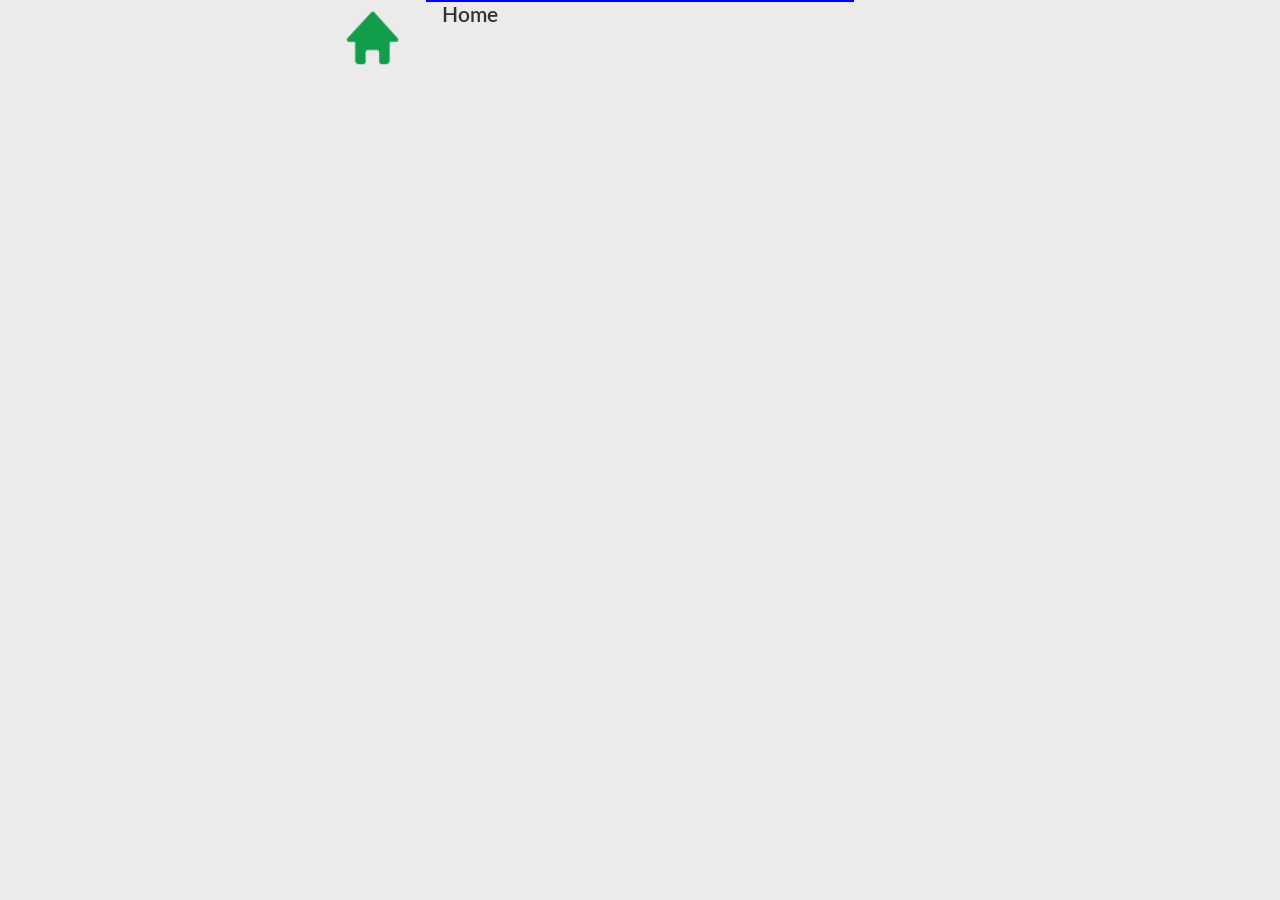
==== index.html @ af23d760 "aaa" ====
<!doctype html>
<html class="no-js">
  <head>
    <meta charset="utf-8">
    <title></title>
    <meta name="description" content="">
    <meta name="viewport" content="width=device-width">
    <!-- Place favicon.ico and apple-touch-icon.png in the root directory -->
    <!-- build:css(.) styles/vendor.css -->
    <!-- bower:css -->
    <link rel="stylesheet" href="bower_components/bootstrap/dist/css/bootstrap.css">
    <!-- endbower -->
    <!-- endbuild -->
    <!-- build:css(.tmp) styles/main.css -->
    <link rel="stylesheet" href="styles/animate.css">
    <link rel="stylesheet" href="styles/animateAssign.css">
    <link rel="stylesheet" href="styles/main.css">
    <link rel="stylesheet" href="styles/customHelper.css">

<link rel="stylesheet" type="text/css" media="screen" href="Lato/Lato-Light.css" />
<link rel="stylesheet" type="text/css" media="screen" href="Lato/Lato-Semibold.css" />

    <link rel="stylesheet" media="(min-width: 643px)" href="styles/min-768px.css">

<!--
    <link rel="stylesheet" media="(max-width: 640px)" href="max-640px.css">
-->
    <!--
    <link rel="stylesheet" media="(orientation: portrait)" href="portrait.css">
    <link rel="stylesheet" media="(orientation: landscape)" href="landscape.css">
-->
    <!-- endbuild -->
  </head>
  <body ng-app="vancouverApp">
    <!--[if lt IE 7]>
      <p class="browsehappy">You are using an <strong>outdated</strong> browser. Please <a href="http://browsehappy.com/">upgrade your browser</a> to improve your experience.</p>
    <![endif]-->

    <!-- Add your site or application content here -->
    <div class="container">
        <div class="row">
            <div class="col-xs-2">
                <img src="images/home.png" class="width-100"/>
            </div>
            <div class="col-xs-8 tac lato-semi-bold pos-rel border-b" 
                style="font-size: 16pt;
                    lien-height: 100px;">
                <p class="pos-abs"   >
                    Home
                </p>
            </div> 
            <div class="col-xs-2">
            </div>               
        </div>

        <div class="row">
            <div class="col-xs-12 padding-0">
                <div class="view_container">
                    <div class="page {{pageClass}} " ng-view=""></div>
                </div>
            </div>
        </div>

<!--
        <div class="row">
            <div class="col-xs-12">
                <div class="footer">
                    <p>footer</p>
                </div>
            </div>
        </div>
-->
    </div>




    <!-- build:js(.) scripts/oldieshim.js -->
    <!--[if lt IE 9]>
    <script src="bower_components/es5-shim/es5-shim.js"></script>
    <script src="bower_components/json3/lib/json3.js"></script>
    <![endif]-->
    <!-- endbuild -->

    <!-- build:js(.) scripts/vendor.js -->
    <!-- bower:js -->
    <script src="bower_components/jquery/dist/jquery.js"></script>
    <script src="bower_components/angular/angular.js"></script>
    <script src="bower_components/bootstrap/dist/js/bootstrap.js"></script>
    <script src="bower_components/angular-animate/angular-animate.js"></script>
    <script src="bower_components/angular-messages/angular-messages.js"></script>
    <script src="bower_components/angular-route/angular-route.js"></script>
    <script src="bower_components/angular-sanitize/angular-sanitize.js"></script>
    <script src="bower_components/angular-touch/angular-touch.js"></script>
    <script src="bower_components/checklist-model/checklist-model.js"></script>
    <!-- endbower -->
    <!-- endbuild -->

        <!-- build:js({.tmp,app}) scripts/scripts.js -->
        <script src="scripts/app.js"></script>
        <script src="scripts/controllers/home.js"></script>
        <script src="scripts/controllers/play.js"></script>
        <script src="scripts/controllers/result.js"></script>
        <!-- endbuild -->
</body>
</html>
---- styles/animateAssign.css ----
/*
.page-home.ng-animate {
  -webkit-transition:all cubic-bezier(0.250, 0.460, 0.450, 0.940) 0.5s;
  transition:all cubic-bezier(0.250, 0.460, 0.450, 0.940) 0.5s;

  position:absolute;
  top:0;
  left:0;
  right:0;
  bottom:0;
}


.page-home.ng-leave.ng-leave-active,
.page-home.ng-enter {
  top:-50px;
}
.page-home.ng-leave,
.page-home.ng-enter.ng-enter-active {
  top:0;
}



.ng-hide-add         { animation:0.5s lightSpeedOut ease; }
.ng-hide-remove      { animation:0.5s flipInX ease; }
*/



.cc{

  -webkit-animation: shake 5s; /* Chrome, Safari, Opera */
  animation: shake 5s;
}

.cc.ng-hide {
  
}

/*
.page{
  position: absolute;
}
*/

/*home view*/
/*
.page-home.ng-enter{ 
  -webkit-animation:slideInRight 0.5s both ease-in;   
  animation:slideInRight 0.5s both ease-in; 
}
*/
/*ng-enter-active*/
/*
.page-home.ng-leave{ 
  -webkit-animation:slideOutLeft 0.5s both ease-in;   
  animation:slideOutLeft 0.5s both ease-in; 
}
*/
/*
.page-play{
  position: absolute;
}
.page-play.ng-enter{ 
  -webkit-animation:slideInRight 0.5s both ease-in;   
  animation:slideInRight 0.5s both ease-in; 
}
*/
/*ng-enter-active*/
/*
.page-play.ng-leave{ 
  -webkit-animation:slideOutLeft 0.5s both ease-in;   
  animation:slideOutLeft 0.5s both ease-in; 
}
*/


/*

.sample-show-hide {
  -webkit-transition:all linear 0.5s;
  transition:all linear 0.5s;
}

.sample-show-hide.ng-hide {
  opacity:0;
}
*/
---- styles/main.css ----
body{
  background-color: #ebebeb;
}




.category-row-background{
  /*background-color: #3bab62;*/
}

/* 적용 안됨 시발
.p-bar-row{
	height: 14pt;
	border: 1px solid black;
}
*/

.p-bar-col{
	height: 14pt;
	color: #78c192;
}
---- styles/customHelper.css ----
.border{
	border: 1px solid black;
}

.border-r{
  border: 1px solid red;
}

.border-b{
  border: 1px solid blue;
}

.border-g{
  border: 1px solid green;
}

.float-left{
  float: left;
}


.tmp-h{
  height: 150px;
}

.da0{
  padding: 0;
  margin: 0;
}
.padding-0{
  padding: 0;
}
.margin-0{
  margin: 0;
}


.width-100{
  width: 100%;
}

.height-100{
  height: 100%;
}

.tac{
  text-align: center;
}

.lato-semi-bold{
  font-family: 'LatoSemibold', Georgia;
}

.pos-rel{
  position: relative;
}

.pos-abs{
  position: absolute;
}
---- Lato/Lato-Light.css ----
/* Webfont: Lato-Light */@font-face {
    font-family: 'LatoLight';
    src: url('Lato-Light.eot'); /* IE9 Compat Modes */
    src: url('Lato-Light.eot?#iefix') format('embedded-opentype'), /* IE6-IE8 */
         url('Lato-Light.woff') format('woff'), /* Modern Browsers */
         url('Lato-Light.ttf') format('truetype'); 
    font-style: normal;
    font-weight: normal;
    text-rendering: optimizeLegibility;
}
---- Lato/Lato-Semibold.css ----
/* Webfont: Lato-Semibold */@font-face {
    font-family: 'LatoSemibold';
    src: url('Lato-Semibold.eot'); /* IE9 Compat Modes */
    src: url('Lato-Semibold.eot?#iefix') format('embedded-opentype'), /* IE6-IE8 */
         url('Lato-Semibold.woff') format('woff'), /* Modern Browsers */
         url('Lato-Semibold.ttf') format('truetype'); 
    font-style: normal;
    font-weight: normal;
    text-rendering: optimizeLegibility;
}
---- styles/min-768px.css ----
.container {
  max-width: 643px;
}



/* Main marketing message and sign up button */
/*
.jumbotron {
  text-align: center;
  border-bottom: 1px solid #e5e5e5;
}
.jumbotron .btn {
  font-size: 21px;
  padding: 14px 24px;
}
*/


.header,
.footer {
  padding-left: 0;
  padding-right: 0;
}
/* Space out the masthead */

/* Remove the bottom border on the jumbotron for visual effect */
.jumbotron {
  border-bottom: 0;
}
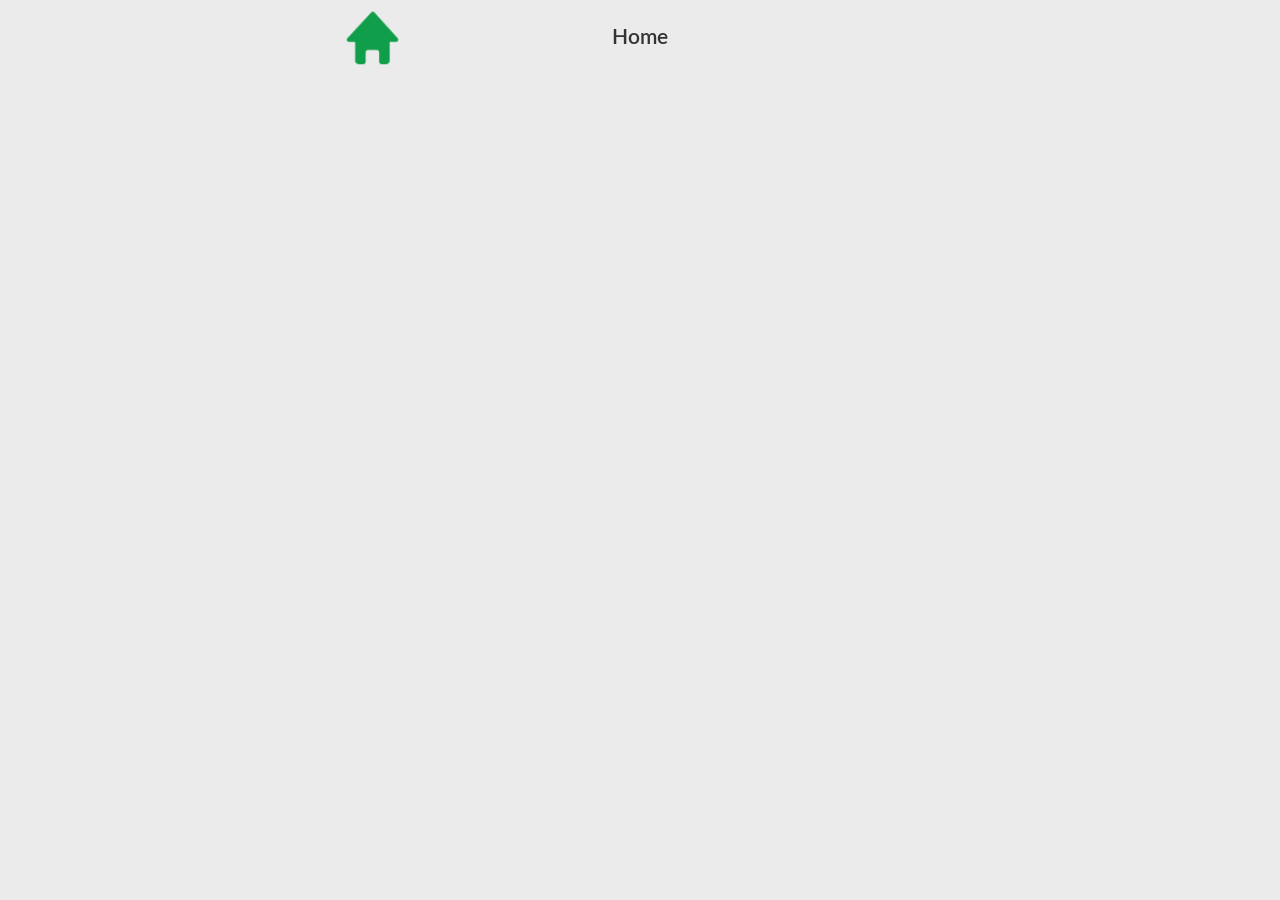
==== commit 9954727c: "test" ====
--- a/index.html
+++ b/index.html
@@ -38,16 +38,14 @@
 
     <!-- Add your site or application content here -->
     <div class="container">
-        <div class="row">
+        <div class="row vertical-align">
             <div class="col-xs-2">
                 <img src="images/home.png" class="width-100"/>
             </div>
-            <div class="col-xs-8 tac lato-semi-bold pos-rel border-b" 
+            <div class="col-xs-8 tac lato-semi-bold" 
                 style="font-size: 16pt;
-                    lien-height: 100px;">
-                <p class="pos-abs"   >
+                    ">
                     Home
-                </p>
             </div> 
             <div class="col-xs-2">
             </div>               
--- a/styles/main.css
+++ b/styles/main.css
@@ -22,4 +22,23 @@
 .p-bar-col{
 	height: 14pt;
 	color: #78c192;
+}
+
+.option-button{
+	height: 60px;
+	background-color: #78c192;
+
+	border: 1px solid #78c192;
+	
+
+	color: #ddeee3;
+	font-family: 'LatoLight', Georgia;
+	font-size: 14pt;
+
+	margin-bottom: 10px;
+}
+
+
+.option-button2{
+	background-color: #78c192;
 }
--- a/styles/customHelper.css
+++ b/styles/customHelper.css
@@ -46,6 +46,9 @@
 .tac{
   text-align: center;
 }
+.tal{
+  text-align: left;
+}
 
 .lato-semi-bold{
   font-family: 'LatoSemibold', Georgia;
@@ -57,4 +60,14 @@
 
 .pos-abs{
   position: absolute;
-}+}
+
+.pos-fix{
+  position: fixed;
+}
+
+.vertical-align{
+    display: flex;
+    align-items: center;
+}
+
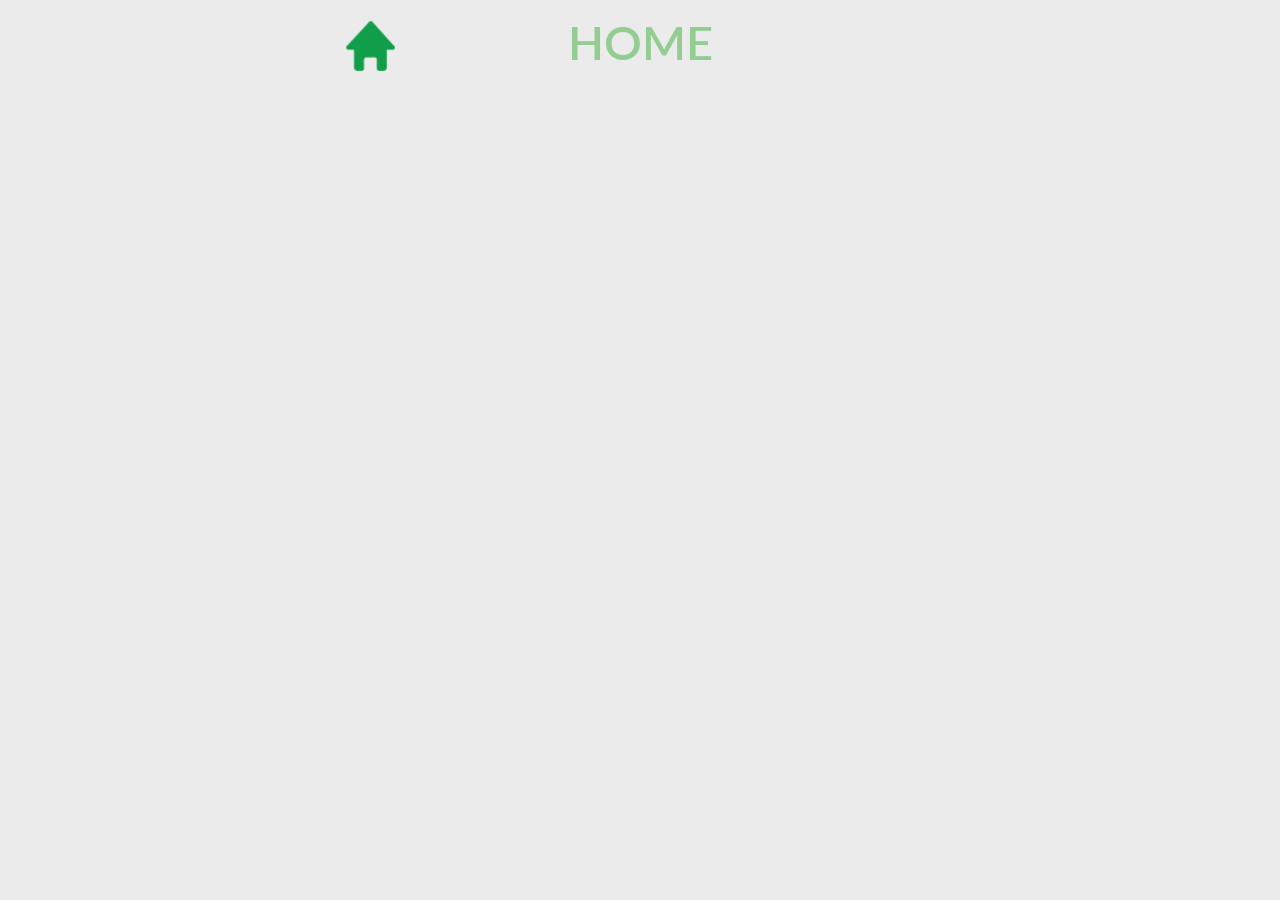
==== commit b00163bf: "changes" ====
--- a/index.html
+++ b/index.html
@@ -19,8 +19,7 @@
 
 <link rel="stylesheet" type="text/css" media="screen" href="Lato/Lato-Light.css" />
 <link rel="stylesheet" type="text/css" media="screen" href="Lato/Lato-Semibold.css" />
-
-    <link rel="stylesheet" media="(min-width: 643px)" href="styles/min-768px.css">
+<link rel="stylesheet" media="(min-width: 643px)" href="styles/min-768px.css">
 
 <!--
     <link rel="stylesheet" media="(max-width: 640px)" href="max-640px.css">
@@ -42,10 +41,8 @@
             <div class="col-xs-2">
                 <img src="images/home.png" class="width-100"/>
             </div>
-            <div class="col-xs-8 tac lato-semi-bold" 
-                style="font-size: 16pt;
-                    ">
-                    Home
+            <div class="col-xs-8 tac lato-semi-bold"  id="home">
+                    HOME
             </div> 
             <div class="col-xs-2">
             </div>               
--- a/styles/main.css
+++ b/styles/main.css
@@ -41,4 +41,125 @@
 
 .option-button2{
 	background-color: #78c192;
-}+}
+
+
+.timer{
+	text-align: center;
+	font-family: 'LatoBold', Georgia;
+	font-size: 14pt;
+	color: #fd876c;
+}
+
+
+.textbox {
+    width: 100%;
+    border: solid 1px #ccc;
+    height: 26px;
+
+    background: #78c192;
+    background: -moz-linear-gradient(top, #78c192 0%, #78c192 20%);
+    background: -webkit-gradient(linear, left top, left bottom, color-stop(0%, #78c192), color-stop(20%, #78c192));
+
+    border-radius: 5px;
+    -moz-border-radius: 5px;
+    -webkit-border-radius: 5px;
+    -moz-box-shadow: 0 1px 0 #f2f2f2;
+    -webkit-box-shadow: 0 1px 0 #F2F2F2;
+
+    font-family: 'LatoBold', Georgia;
+    font-size: 16px;
+
+    color: #ddeee3;
+
+    text-transform: uppercase;
+    text-shadow: 0 -1px 0 #334F71;
+}
+
+.textbox:focus {
+    background: #5ab37a;
+    background: -moz-linear-gradient(top, #5ab37a 0%, #5ab37a 20%);
+    background: -webkit-gradient(linear, left top, left bottom, color-stop(0%, #5ab37a), color-stop(20%, #5ab37a));
+    outline: 0;
+}
+
+
+.result-page-container{
+	background-color: #78c192;
+    padding: 10px;
+}
+
+.answer-panel{
+    background-color: white;
+    padding: 10px;
+}
+
+.answer-panel-bot{
+    width: 100%;
+    text-align: center;
+    background-color: #78c192;
+    padding: 10px;
+}   
+
+.answer-panel-bot > div{
+    background-color: #78c192;
+}
+
+
+.answer-panel-option-button{
+    height: 60px;
+    background-color: #78c192;
+    width: 100%;
+
+    border: 1px solid #78c192;
+    
+
+    color: #ddeee3;
+    font-family: 'LatoLight', Georgia;
+    font-size: 14pt;
+
+    margin-bottom: 10px;
+}
+
+
+
+.swipe-icon{
+    background-color: white;
+    border: 1px solid #333;
+    height: 20px;
+    width: 20px;
+    -moz-border-radius:75px;
+    -webkit-border-radius: 75px;
+
+    margin: 1px;
+}
+
+.swipe-icon-colored{
+    background-color: blue;
+    border: 1px solid #333;
+    height: 20px;
+    width: 20px;
+    -moz-border-radius:75px;
+    -webkit-border-radius: 75px;
+
+    margin: 1px;    
+}
+
+#score{
+    padding-top: 15pt;
+    margin-bottom: 10pt;
+    text-align: center;
+    font-size: 25pt;
+    color: #6F7070;
+    border: 1px solid #333;
+    width: 672px;
+}
+
+#home{
+    font-size: 35pt;
+    margin: 10pt;
+   /* border: 1px solid #333;*/
+    color: #93CD91;            
+}
+
+.view_container
--- a/styles/customHelper.css
+++ b/styles/customHelper.css
@@ -34,6 +34,17 @@
   margin: 0;
 }
 
+.width-30{
+  width: 30%;
+}
+
+.width-50{
+  width: 50%;
+}
+
+.width-80{
+  width: 80%;
+}
 
 .width-100{
   width: 100%;
@@ -53,6 +64,9 @@
 .lato-semi-bold{
   font-family: 'LatoSemibold', Georgia;
 }
+.lato-light{
+  font-family: 'LatoLight', Georgia;
+}
 
 .pos-rel{
   position: relative;
@@ -71,3 +85,25 @@
     align-items: center;
 }
 
+.vertical-align-table-p{
+  display: table;
+}
+
+.vertical-align-table-c{
+  display: table-cell;
+  vertical-align: middle;
+}
+
+.margin-tb-auto{
+  margin-top: auto;
+  margin-bottom: auto;
+}
+
+.margin-lr-auto{
+  margin-left: auto;
+  margin-right: auto;
+}
+
+.display-t{
+  display: table;
+}
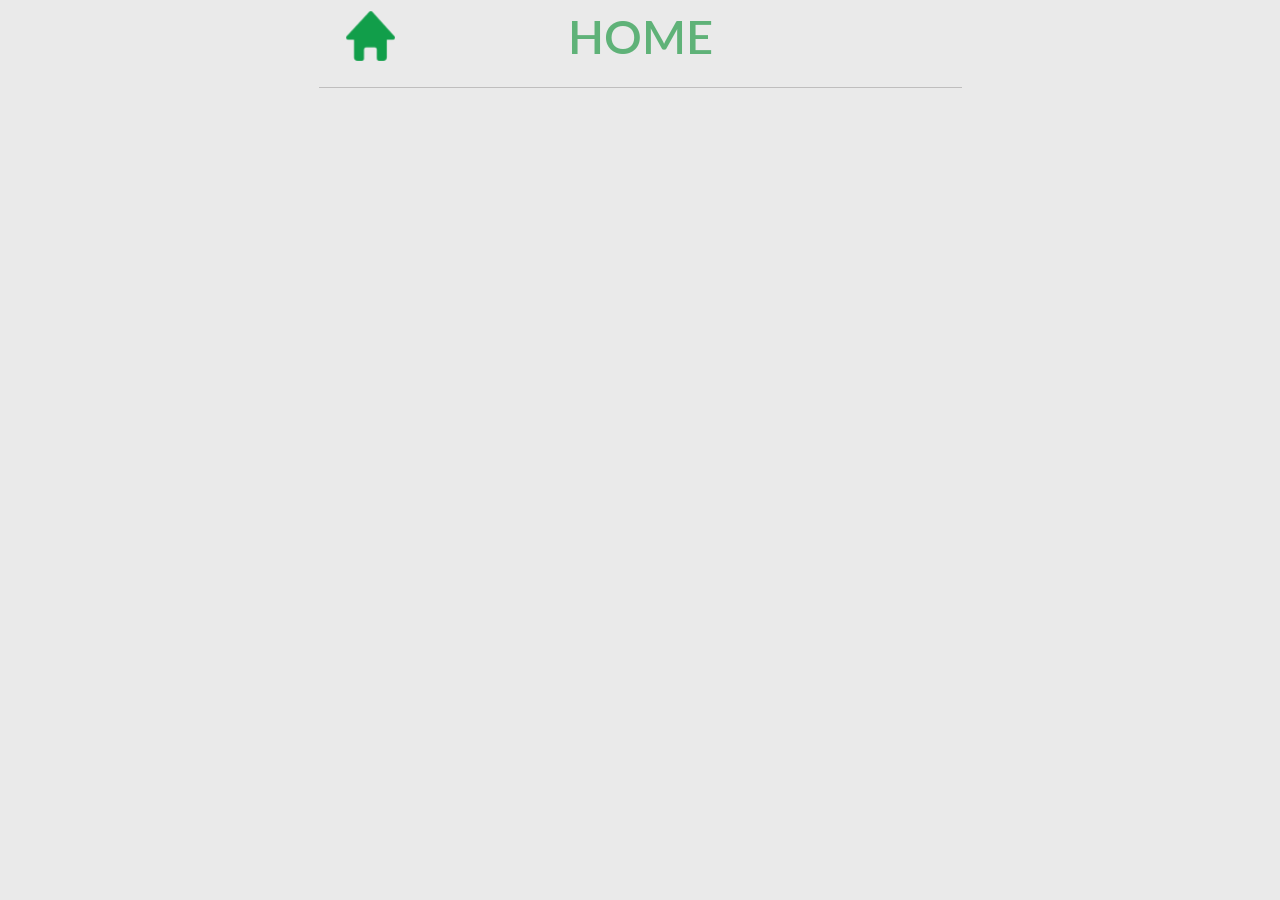
==== commit a63fe81b: "change in styling phase one" ====
--- a/index.html
+++ b/index.html
@@ -37,7 +37,7 @@
 
     <!-- Add your site or application content here -->
     <div class="container">
-        <div class="row vertical-align">
+        <div class="row vertical-align" id="Big-home">
             <div class="col-xs-2">
                 <img src="images/home.png" class="width-100"/>
             </div>
--- a/styles/main.css
+++ b/styles/main.css
@@ -2,7 +2,8 @@
 
 
 body{
-  background-color: #ebebeb;
+  background-color: #EAEAEA;
+  /*#ebebeb;*/
 }
 
 
@@ -10,6 +11,10 @@
 
 .category-row-background{
   /*background-color: #3bab62;*/
+  width: 500px;
+  height: auto;
+  margin-left: 80px;
+
 }
 
 /* 적용 안됨 시발
@@ -71,7 +76,6 @@
     font-size: 16px;
 
     color: #ddeee3;
-
     text-transform: uppercase;
     text-shadow: 0 -1px 0 #334F71;
 }
@@ -110,14 +114,12 @@
     height: 60px;
     background-color: #78c192;
     width: 100%;
-
     border: 1px solid #78c192;
     
 
     color: #ddeee3;
     font-family: 'LatoLight', Georgia;
     font-size: 14pt;
-
     margin-bottom: 10px;
 }
 
@@ -141,7 +143,6 @@
     width: 20px;
     -moz-border-radius:75px;
     -webkit-border-radius: 75px;
-
     margin: 1px;    
 }
 
@@ -149,17 +150,50 @@
     padding-top: 15pt;
     margin-bottom: 10pt;
     text-align: center;
-    font-size: 25pt;
-    color: #6F7070;
-    border: 1px solid #333;
+    font-size: 27pt;
+    color: #777C7C;
+   /* border: 1px solid #333;*/
     width: 672px;
 }
 
 #home{
     font-size: 35pt;
-    margin: 10pt;
-   /* border: 1px solid #333;*/
-    color: #93CD91;            
+    margin-right: 10pt;
+    margin-left: 10pt;
+    margin-top: 5pt;
+    /*border: 1px solid #333;*/
+    color: #5FB278;    
+
+
 }
 
-.view_container+
+#categories{
+   /* border: 1px solid #333;*/
+    padding-bottom: 20px;
+    padding-top: 30pt;
+}
+
+.container{
+   /*background-color: #D8D6D6;*/
+}
+
+#Big-home{
+    /*border: 1px solid #333;*/
+    border-bottom: 1px solid #BFBEBE;
+   /* background-color: #D1D1D1;*/  
+   padding-bottom: 10pt;
+}
+
+.input-group{
+    width: 450px;
+}
+
+#input{
+    margin-top: 30px;
+    margin-bottom: 30px;    
+}
+
+#button{
+    margin-top: 30px;
+}
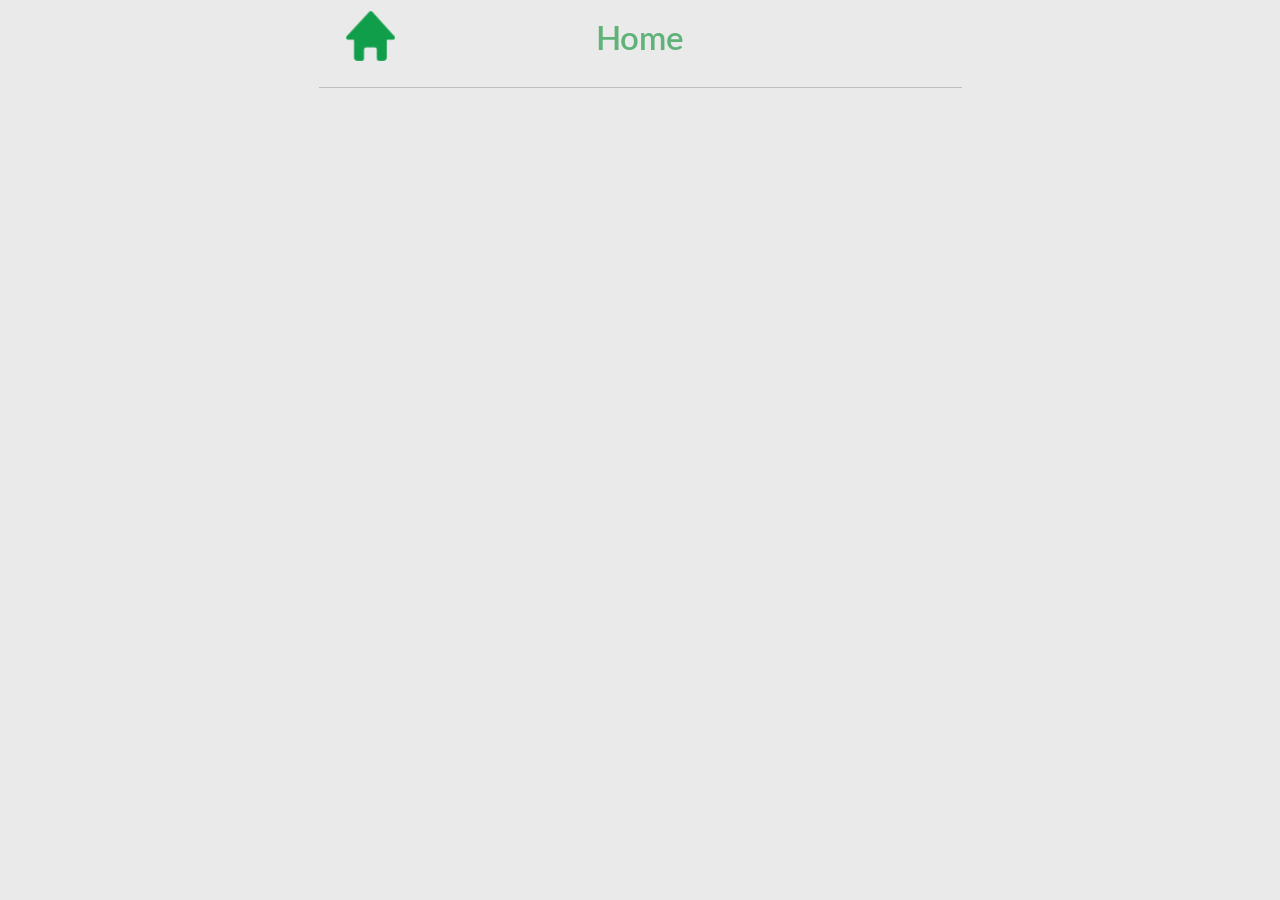
==== commit 4b7f0bcc: "animate something add" ====
--- a/index.html
+++ b/index.html
@@ -37,12 +37,12 @@
 
     <!-- Add your site or application content here -->
     <div class="container">
-        <div class="row vertical-align" id="Big-home">
+        <div class="row vertical-align" id="big-home">
             <div class="col-xs-2">
                 <img src="images/home.png" class="width-100"/>
             </div>
-            <div class="col-xs-8 tac lato-semi-bold"  id="home">
-                    HOME
+            <div class="col-xs-8 tac lato-semi-bold"  id="header-text">
+                    Home
             </div> 
             <div class="col-xs-2">
             </div>               
--- a/styles/animateAssign.css
+++ b/styles/animateAssign.css
@@ -45,12 +45,12 @@
 */
 
 /*home view*/
-/*
+
 .page-home.ng-enter{ 
   -webkit-animation:slideInRight 0.5s both ease-in;   
   animation:slideInRight 0.5s both ease-in; 
 }
-*/
+
 /*ng-enter-active*/
 /*
 .page-home.ng-leave{ 
@@ -62,11 +62,17 @@
 .page-play{
   position: absolute;
 }
+*/
 .page-play.ng-enter{ 
   -webkit-animation:slideInRight 0.5s both ease-in;   
   animation:slideInRight 0.5s both ease-in; 
 }
-*/
+
+.page-result.ng-enter{ 
+  -webkit-animation:slideInRight 0.5s both ease-in;   
+  animation:slideInRight 0.5s both ease-in; 
+}
+
 /*ng-enter-active*/
 /*
 .page-play.ng-leave{ 
--- a/styles/main.css
+++ b/styles/main.css
@@ -11,9 +11,9 @@
 
 .category-row-background{
   /*background-color: #3bab62;*/
-  width: 500px;
+  width: 90%;
   height: auto;
-  margin-left: 80px;
+  margin-left: 5%;
 
 }
 
@@ -89,8 +89,8 @@
 
 
 .result-page-container{
-	background-color: #78c192;
-    padding: 10px;
+	background-color: #BFBDBD;
+    
 }
 
 .answer-panel{
@@ -101,8 +101,9 @@
 .answer-panel-bot{
     width: 100%;
     text-align: center;
-    background-color: #78c192;
+/*    background-color: #BFBDBD;*/
     padding: 10px;
+    margin: 10px;
 }   
 
 .answer-panel-bot > div{
@@ -147,38 +148,36 @@
 }
 
 #score{
-    padding-top: 15pt;
+    /*padding-top: 10pt;*/
     margin-bottom: 10pt;
     text-align: center;
     font-size: 27pt;
     color: #777C7C;
-   /* border: 1px solid #333;*/
-    width: 672px;
-}
-
-#home{
-    font-size: 35pt;
+   /* border: 1px solid #333;
+    width: 672px;*/
+}
+
+#header-text{
+    font-size: 25pt;
     margin-right: 10pt;
     margin-left: 10pt;
     margin-top: 5pt;
     /*border: 1px solid #333;*/
-    color: #5FB278;    
-
-
+    color: #5FB278; 
 }
 
 
 #categories{
    /* border: 1px solid #333;*/
-    padding-bottom: 20px;
-    padding-top: 30pt;
+    padding-bottom: 15px;
+    padding-top: 20pt;
 }
 
 .container{
    /*background-color: #D8D6D6;*/
 }
 
-#Big-home{
+#big-home{
     /*border: 1px solid #333;*/
     border-bottom: 1px solid #BFBEBE;
    /* background-color: #D1D1D1;*/  
@@ -186,14 +185,53 @@
 }
 
 .input-group{
-    width: 450px;
-}
-
-#input{
-    margin-top: 30px;
+    width: 100%;
+}
+
+
+
+#input-textbox{
+    margin-top: 5px;
     margin-bottom: 30px;    
 }
 
-#button{
-    margin-top: 30px;
+#submit-button{
+    margin-top: 15px; 
+    /*border: 1px solid #333;*/
+    /*padding-left: 35%;  */
+}
+
+.timer{
+    font-size: 30pt;
+}
+
+.btn-xlarge {
+    padding: 48px 58px;
+    font-size: 22px;
+    line-height: normal;
+    -webkit-border-radius: 8px;
+       -moz-border-radius: 8px;
+            border-radius: 8px;
+}
+
+
+
+#result-font{
+    font-size: 30pt;
+
+    margin-top: 10px;
+    margin-bottom: 5px;
+    color: #777C7C;
+}
+
+
+#redo-button{
+    margin-top: 2pt;
+    font-size: 30pt;
+
+}
+
+.retry{
+    color: #FFFFFF;
+    font-size: 20pt;
 }
--- a/styles/customHelper.css
+++ b/styles/customHelper.css
@@ -40,6 +40,10 @@
 
 .width-50{
   width: 50%;
+}
+
+.width-45{
+  width: 45%;
 }
 
 .width-80{
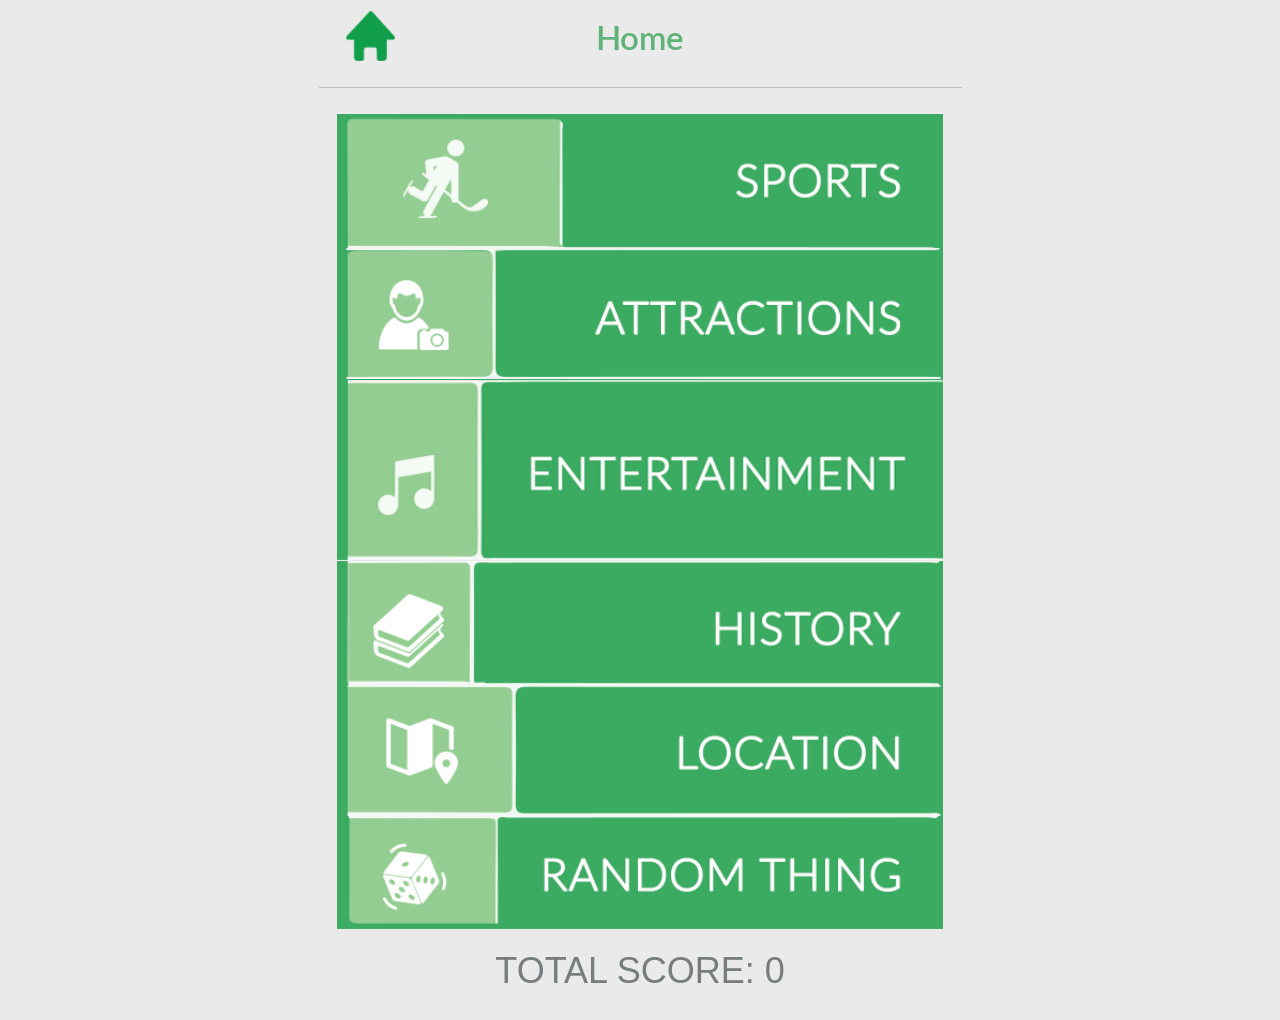
==== commit 6d73026d: "deleted unecessary files" ====
--- a/index.html
+++ b/index.html
@@ -56,15 +56,6 @@
             </div>
         </div>
 
-<!--
-        <div class="row">
-            <div class="col-xs-12">
-                <div class="footer">
-                    <p>footer</p>
-                </div>
-            </div>
-        </div>
--->
     </div>
 
 
@@ -79,14 +70,14 @@
 
     <!-- build:js(.) scripts/vendor.js -->
     <!-- bower:js -->
-    <script src="bower_components/jquery/dist/jquery.js"></script>
-    <script src="bower_components/angular/angular.js"></script>
-    <script src="bower_components/bootstrap/dist/js/bootstrap.js"></script>
-    <script src="bower_components/angular-animate/angular-animate.js"></script>
-    <script src="bower_components/angular-messages/angular-messages.js"></script>
-    <script src="bower_components/angular-route/angular-route.js"></script>
-    <script src="bower_components/angular-sanitize/angular-sanitize.js"></script>
-    <script src="bower_components/angular-touch/angular-touch.js"></script>
+    <script src="bower_components/jquery/dist/jquery.min.js"></script>
+    <script src="bower_components/angular/angular.min.js"></script>
+    <script src="bower_components/bootstrap/dist/js/bootstrap.min.js"></script>
+    <script src="bower_components/angular-animate/angular-animate.min.js"></script>
+
+    <script src="bower_components/angular-route/angular-route.min.js"></script>
+    <script src="bower_components/angular-sanitize/angular-sanitize.min.js"></script>
+    <script src="bower_components/angular-touch/angular-touch.min.js"></script>
     <script src="bower_components/checklist-model/checklist-model.js"></script>
     <!-- endbower -->
     <!-- endbuild -->
--- a/styles/animateAssign.css
+++ b/styles/animateAssign.css
@@ -1,83 +1,44 @@
-/*
-.page-home.ng-animate {
-  -webkit-transition:all cubic-bezier(0.250, 0.460, 0.450, 0.940) 0.5s;
-  transition:all cubic-bezier(0.250, 0.460, 0.450, 0.940) 0.5s;
-
-  position:absolute;
-  top:0;
-  left:0;
-  right:0;
-  bottom:0;
-}
-
-
-.page-home.ng-leave.ng-leave-active,
-.page-home.ng-enter {
-  top:-50px;
-}
-.page-home.ng-leave,
-.page-home.ng-enter.ng-enter-active {
-  top:0;
-}
-
-
-
-.ng-hide-add         { animation:0.5s lightSpeedOut ease; }
-.ng-hide-remove      { animation:0.5s flipInX ease; }
-*/
-
-
-
-.cc{
-
-  -webkit-animation: shake 5s; /* Chrome, Safari, Opera */
-  animation: shake 5s;
-}
-
-.cc.ng-hide {
-  
-}
 
 /*
 .page{
   position: absolute;
 }
-*/
 
-/*home view*/
 
 .page-home.ng-enter{ 
   -webkit-animation:slideInRight 0.5s both ease-in;   
   animation:slideInRight 0.5s both ease-in; 
 }
 
-/*ng-enter-active*/
-/*
 .page-home.ng-leave{ 
   -webkit-animation:slideOutLeft 0.5s both ease-in;   
   animation:slideOutLeft 0.5s both ease-in; 
 }
-*/
-/*
-.page-play{
-  position: absolute;
-}
-*/
+
 .page-play.ng-enter{ 
   -webkit-animation:slideInRight 0.5s both ease-in;   
   animation:slideInRight 0.5s both ease-in; 
 }
+.page-play.ng-leave{ 
+  -webkit-animation:slideOutLeft 0.5s both ease-in;   
+  animation:slideOutLeft 0.5s both ease-in; 
+}
+
 
 .page-result.ng-enter{ 
   -webkit-animation:slideInRight 0.5s both ease-in;   
   animation:slideInRight 0.5s both ease-in; 
 }
-
-/*ng-enter-active*/
-/*
-.page-play.ng-leave{ 
+.page-result.ng-leave{ 
   -webkit-animation:slideOutLeft 0.5s both ease-in;   
   animation:slideOutLeft 0.5s both ease-in; 
+}
+*/
+
+/*
+.timer-shake{
+  -webkit-animation: shake 5s; 
+  animation: shake 5s;
 }
 */
 
